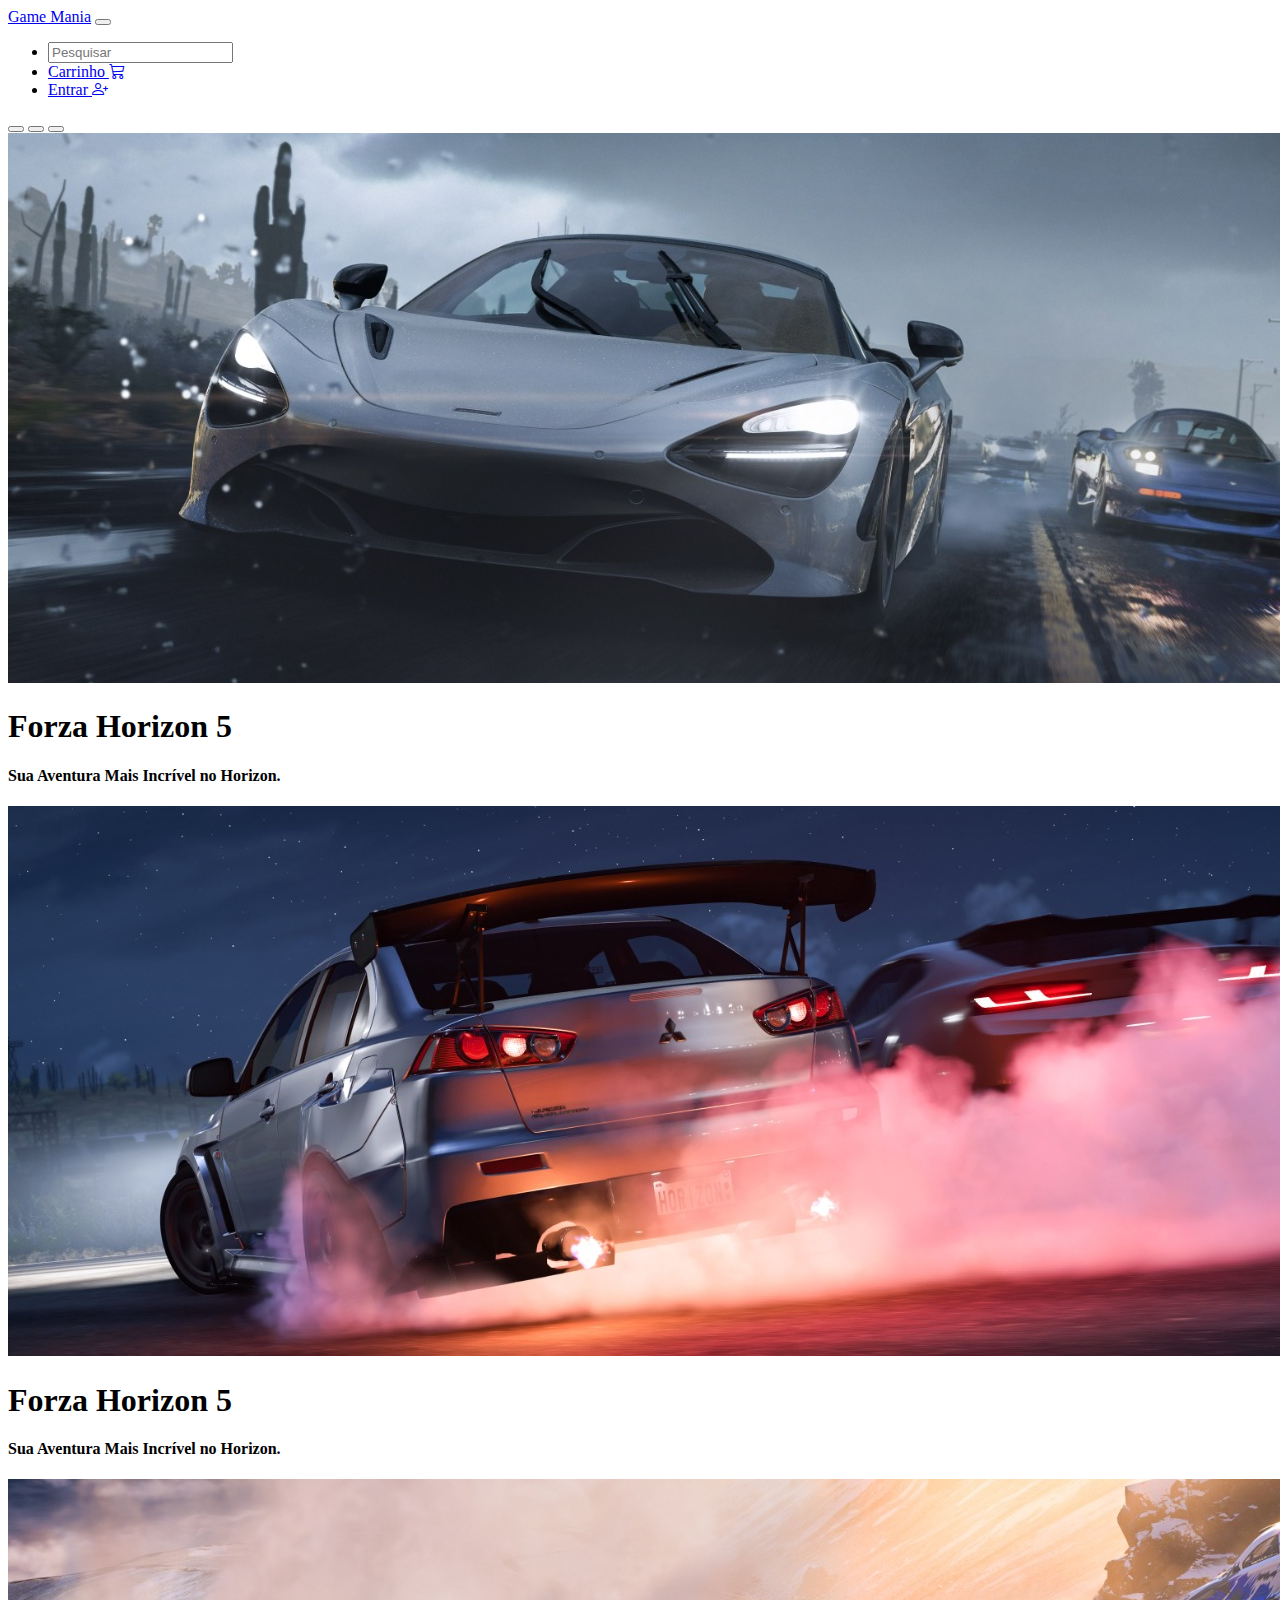
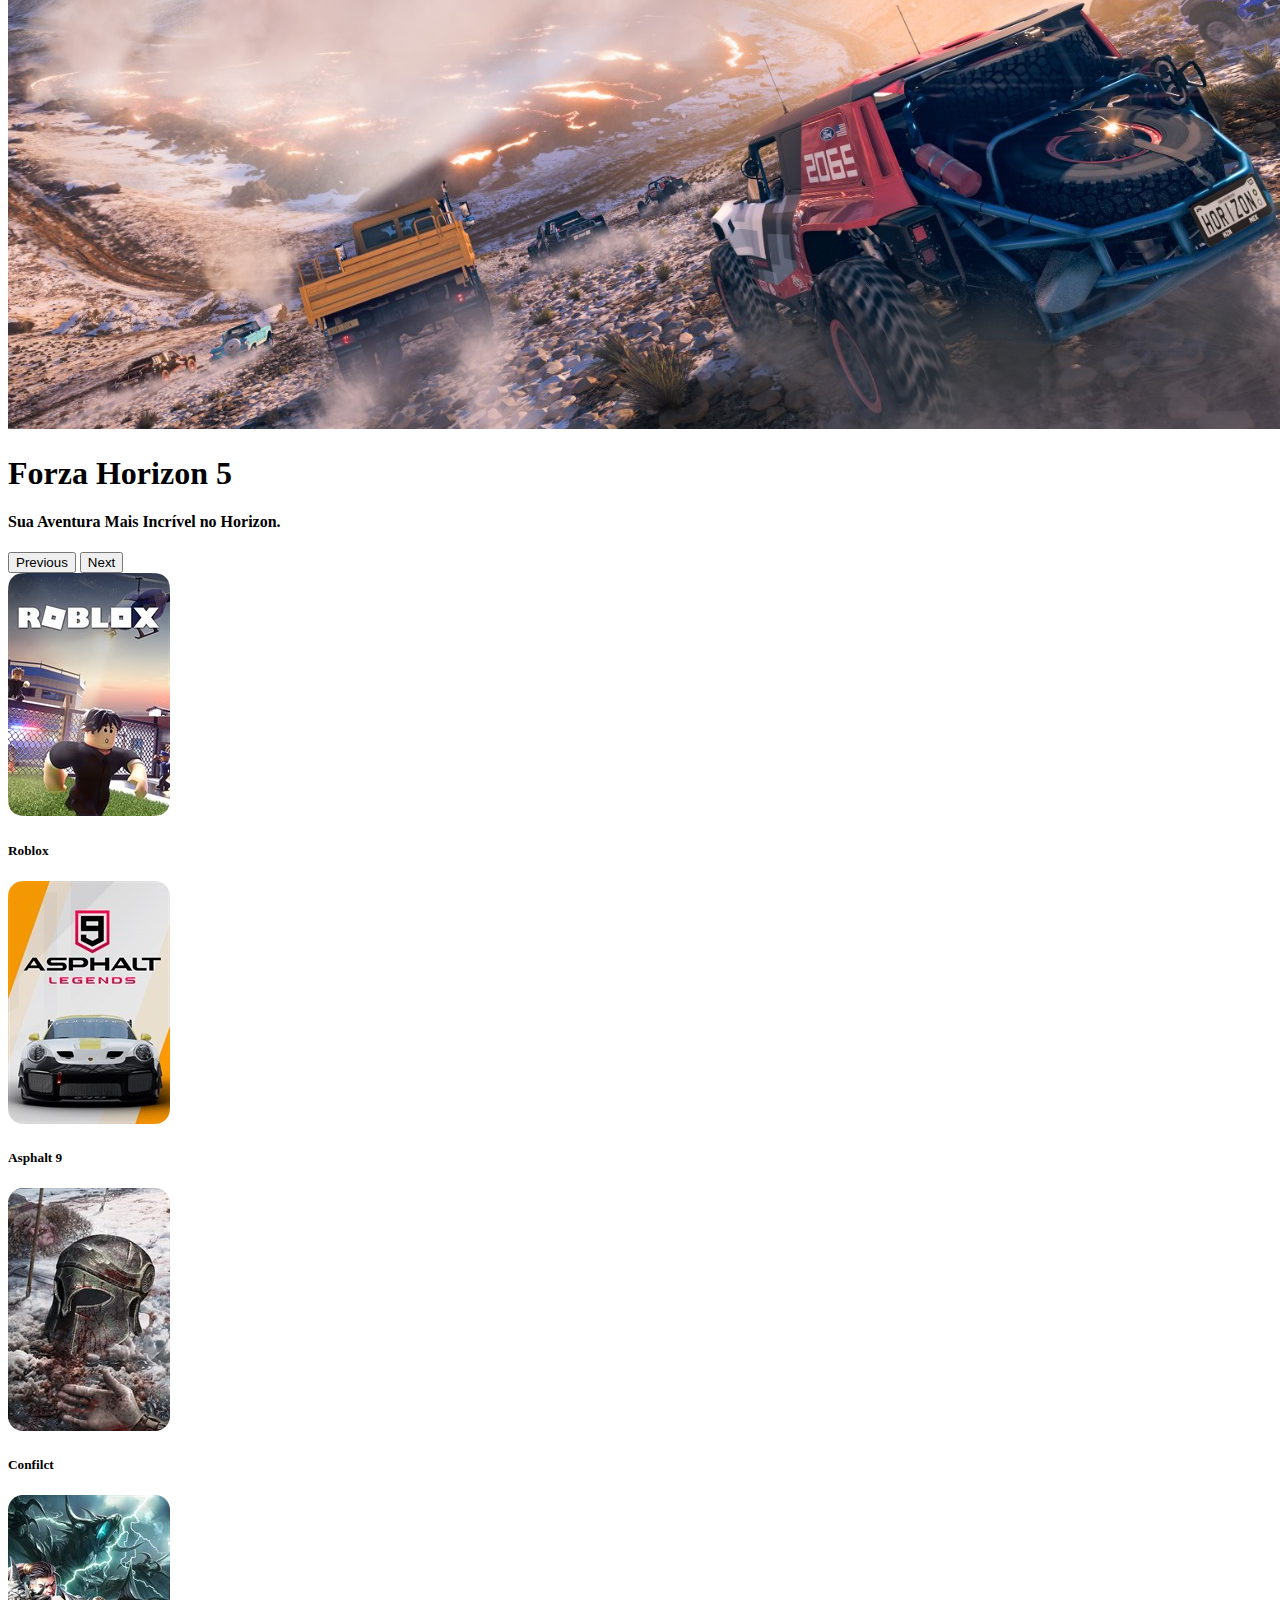
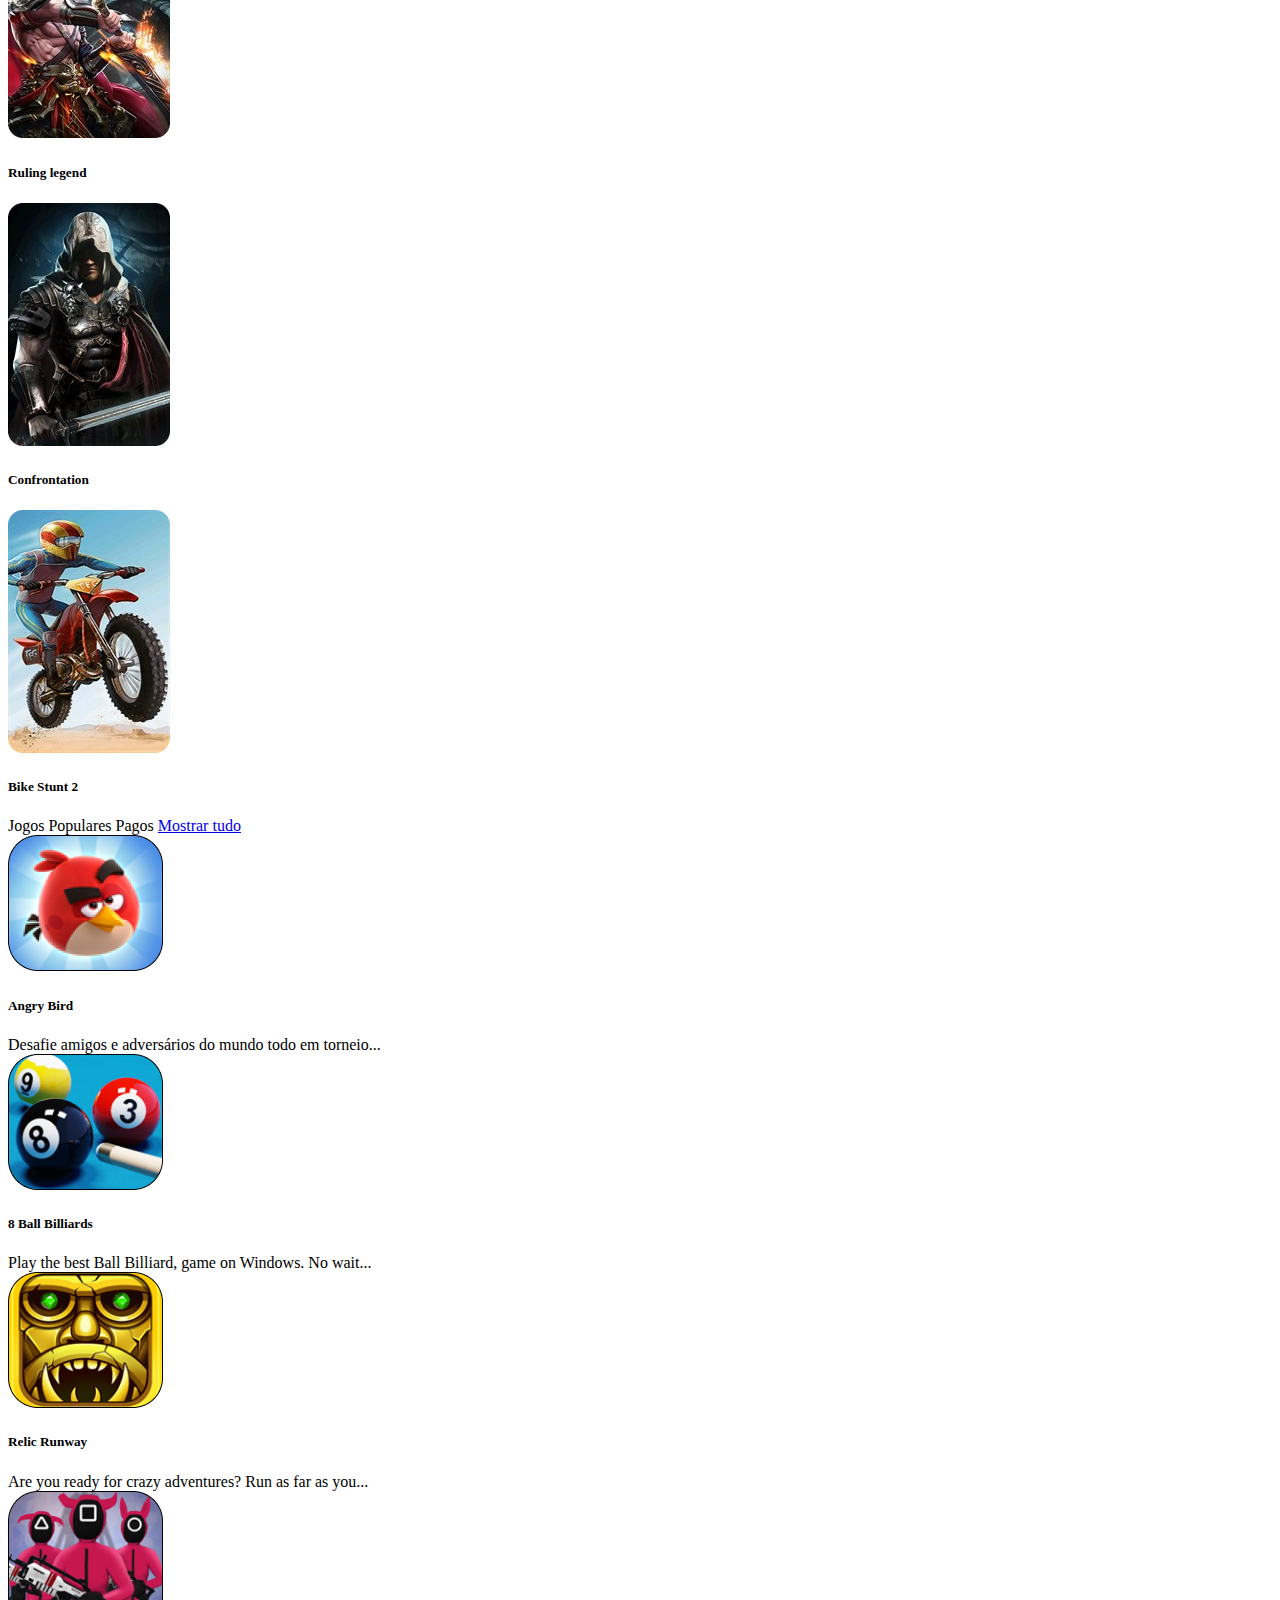
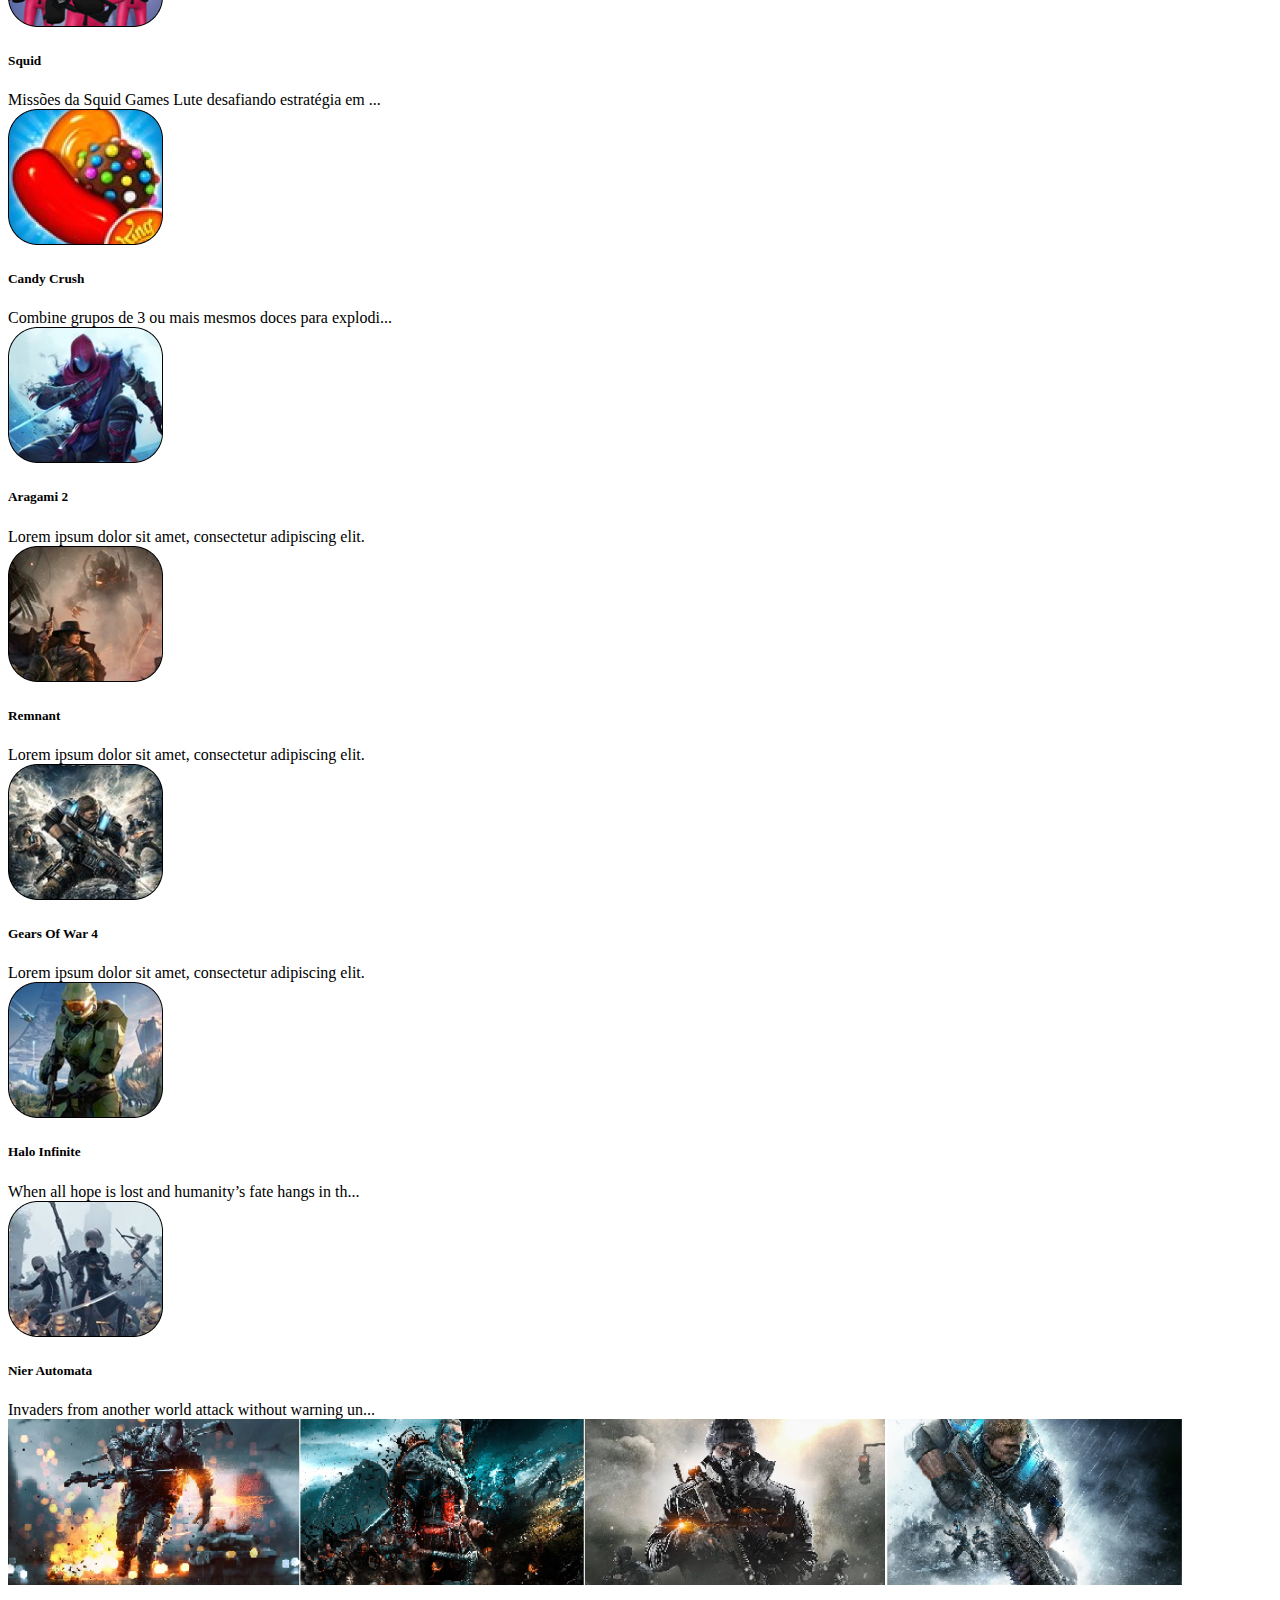
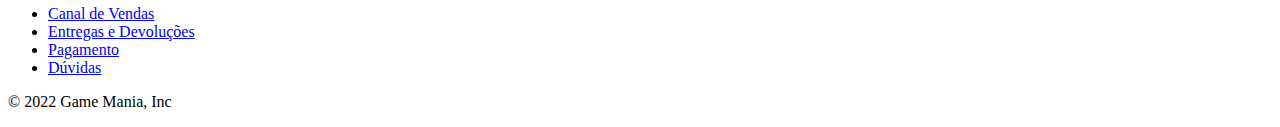
==== index.html @ 52de8669 "Game Mania" ====
<!DOCTYPE html>
<html lang="pt-br">

<head>
  <meta charset="UTF-8">
  <meta http-equiv="X-UA-Compatible" content="IE=edge">
  <meta name="viewport" content="width=device-width, initial-scale=1.0">
  <title>Game Mania</title>
  <link href="https://cdn.jsdelivr.net/npm/bootstrap@5.1.3/dist/css/bootstrap.min.css" rel="stylesheet"
    integrity="sha384-1BmE4kWBq78iYhFldvKuhfTAU6auU8tT94WrHftjDbrCEXSU1oBoqyl2QvZ6jIW3" crossorigin="anonymous">
  <link rel="stylesheet" href="https://cdn.jsdelivr.net/npm/bootstrap-icons@1.7.2/font/bootstrap-icons.css">
  <link rel="icon" type="image/png" href="img/favicon.png" sizes="16x16 ">
  <link rel="stylesheet" href="css/Style.css">
  
</head>

<body>
  <header>
  
       
    <div class="menu">
     <nav class="navbar navbar-expand-lg navbar-light bg">
        <div class="container-fluid">
          
          <a class="navbar-brand" href="index.html">Game Mania</a>
          <button class="navbar-toggler" type="button" data-bs-toggle="collapse"
            data-bs-target="#navbarSupportedContent" aria-controls="navbarSupportedContent" aria-expanded="false"
            aria-label="Toggle navigation">
            <span class="navbar-toggler-icon"></span>
          </button>
          <div class="collapse navbar-collapse" id="navbarSupportedContent">
            <ul class="navbar-nav me-auto mb-2 mb-lg-0">
              <li class="nav-item">
                <input type="search" name="busca" class="busca" placeholder="Pesquisar">
              </li>
              <li class="nav-item">
                <a class="nav-link" href="carrinho.html">Carrinho <i class="bi bi-cart3"></i></a>
              </li>
              <li class="nav-item">
                <a class="nav-link" href="login.html">Entrar <i class="bi bi-person-plus"></i></a>
              </li>
            </ul>
          </div>
        </div>
       </nav>
    </div>
  </header>


  <section>
    <div id="carouselExampleCaptions" class="carousel slide" data-bs-ride="carousel">
      <div class="carousel-indicators">
        <button type="button" data-bs-target="#carouselExampleCaptions" data-bs-slide-to="0" class="active"
          aria-current="true" aria-label="Slide 1"></button>
        <button type="button" data-bs-target="#carouselExampleCaptions" data-bs-slide-to="1"
          aria-label="Slide 2"></button>
        <button type="button" data-bs-target="#carouselExampleCaptions" data-bs-slide-to="2"
          aria-label="Slide 3"></button>
      </div>
      <div class="carousel-inner">
        <div class="carousel-item active">
          <img src="img/banner1.jfif" class="d-block w-100" alt="...">
          <div class="carousel-caption d-none d-md-block">
            <h1>Forza Horizon 5</h1>
            <p>
            <h4>Sua Aventura Mais Incrível no Horizon.</h4>
            </p>
          </div>
        </div>
        <div class="carousel-item">
          <img src="img/banner4.jfif" class="d-block w-100" alt="...">
          <div class="carousel-caption d-none d-md-block">
            <h1>Forza Horizon 5</h1>
            <p>
            <h4>Sua Aventura Mais Incrível no Horizon.</h4>
            </p>
          </div>
        </div>
        <div class="carousel-item">
          <img src="img/banner5.jfif" class="d-block w-100" alt="...">
          <div class="carousel-caption d-none d-md-block">
            <h1>Forza Horizon 5</h1>
            <p>
            <h4>Sua Aventura Mais Incrível no Horizon.</h4>
            </p>
          </div>
        </div>
      </div>
      <button class="carousel-control-prev" type="button" data-bs-target="#carouselExampleCaptions"
        data-bs-slide="prev">
        <span class="carousel-control-prev-icon" aria-hidden="true"></span>
        <span class="visually-hidden">Previous</span>
      </button>
      <button class="carousel-control-next" type="button" data-bs-target="#carouselExampleCaptions"
        data-bs-slide="next">
        <span class="carousel-control-next-icon" aria-hidden="true"></span>
        <span class="visually-hidden">Next</span>
      </button>
    </div>
  </section>

  <main class="container-grid-jogosM">
    <section>
      <div class="icon">
        <img src="img/jogoM1.png" alt="Jogo" title="Roblox">
      </div>
      <h5>Roblox</h5>
    </section>

    <section>
      <div class="icon">
        <img src="img/jogoM2.png" alt="Jogo" title="Asphalt 9">
      </div>
      <h5>Asphalt 9</h5>
    </section>

    <section>
      <div class="icon">
        <img src="img/jogoM3.png" alt="Jogo" title="Confilct">
      </div>
      <h5>Confilct</h5>
    </section>

    <section>
      <div class="icon">
        <img src="img/jogoM4.png" alt="Jogo" title="Ruling legend">
      </div>
      <h5>Ruling legend</h5>
    </section>

    <section>
      <div class="icon">
        <img src="img/jogoM5.png" alt="Jogo" title="Confrontation">
      </div>
      <h5>Confrontation</h5>
    </section>

    <section>
      <div class="icon">
        <img src="img/jogoM6.png" alt="Jogo" title="Confrontation">
      </div>
      <h5>Bike Stunt 2</h5>
    </section>
  </main>


  <div class="mais-jogos"> <a>Jogos Populares Pagos <a href="jogos.html" target="_blank">Mostrar
        tudo</a></a><br></div>


  <main class="container-grid-jogosP">
    <section>
      <div class="icon">
        <img src="img/jogoP1.png" alt="Jogo" title="Roblox">
      </div>
      <h5>Angry Bird</h5>
      <span>Desafie amigos e adversários do mundo todo em torneio...</span>

    </section>

    <section>
      <div class="icon">
        <img src="img/jogoP2.png" alt="Jogo" title="Asphalt 9">
      </div>
      <h5>8 Ball Billiards</h5>
      <span>Play the best Ball Billiard, game on Windows. No wait...</span>

    </section>

    <section>
      <div class="icon">
        <img src="img/jogoP3.png" alt="Jogo" title="Confilct">
      </div>
      <h5>Relic Runway</h5>
      <span>Are you ready for crazy adventures? Run as far as you...</span>
    </section>

    <section>
      <div class="icon">
        <img src="img/jogoP4.png" alt="Jogo" title="Ruling legend">
      </div>
      <h5>Squid</h5>
      <span>Missões da Squid Games Lute desafiando estratégia em ...</span>
    </section>

    <section>
      <div class="icon">
        <img src="img/jogoP5.png" alt="Jogo" title="Confrontation">
      </div>
      <h5>Candy Crush</h5>
      <span>Combine grupos de 3 ou mais mesmos doces para explodi...</span>
      </section>
  </main>


  <main class="container-grid-jogosP">
    <section>
      <div class="icon">
        <img src="img/jogoP6.png" alt="Jogo" title="Roblox">
      </div>
      <h5>Aragami 2</h5>
      <span>Lorem ipsum dolor sit amet, consectetur adipiscing elit.</span>
      </section>

    <section>
      <div class="icon">
        <img src="img/jogoP7.png" alt="Jogo" title="Asphalt 9">
      </div>
      <h5>Remnant</h5>
      <span>Lorem ipsum dolor sit amet, consectetur adipiscing elit.</span>
    </section>

    <section>
      <div class="icon">
        <img src="img/jogoP8.png" alt="Jogo" title="Confilct">
      </div>
      <h5>Gears Of War 4</h5>
      <span>Lorem ipsum dolor sit amet, consectetur adipiscing elit.</span>
    </section>

    <section>
      <div class="icon">
        <img src="img/jogoP9.png" alt="Jogo" title="Ruling legend">
      </div>
      <h5>Halo Infinite</h5>
      <span>When all hope is lost and humanity’s fate hangs in th...</span>
    </section>

    <section>
      <div class="icon">
        <img src="img/jogoP10.png" alt="Jogo" title="Confrontation">
      </div>
      <h5>Nier Automata</h5>
      <span>Invaders from another world attack without warning un...</span>
    </section>
  </main>

  <div class="BannerRodape">
    <img src="img/bannerRodape.png" alt="Jogo" title="BannerRodape">
  </div>



  <div class="b-example-divider"></div>
  <div class="container">
    <footer class="py-3 my-4">
      <ul class="nav justify-content-center border-bottom pb-3 mb-3">
        <li class="nav-item"><a href="#" class="nav-link px-2 text-muted">Canal de Vendas</a></li>
        <li class="nav-item"><a href="#" class="nav-link px-2 text-muted">Entregas e Devoluções</a></li>
        <li class="nav-item"><a href="#" class="nav-link px-2 text-muted">Pagamento</a></li>
        <li class="nav-item"><a href="#" class="nav-link px-2 text-muted">Dúvidas</a></li>
      </ul>
      <p class="text-center text-muted">&copy; 2022 Game Mania, Inc</p>
    </footer>
  </div>


  <script src="https://cdn.jsdelivr.net/npm/bootstrap@5.1.3/dist/js/bootstrap.bundle.min.js"
    integrity="sha384-ka7Sk0Gln4gmtz2MlQnikT1wXgYsOg+OMhuP+IlRH9sENBO0LRn5q+8nbTov4+1p"
    crossorigin="anonymous"></script>

</body>

</html>
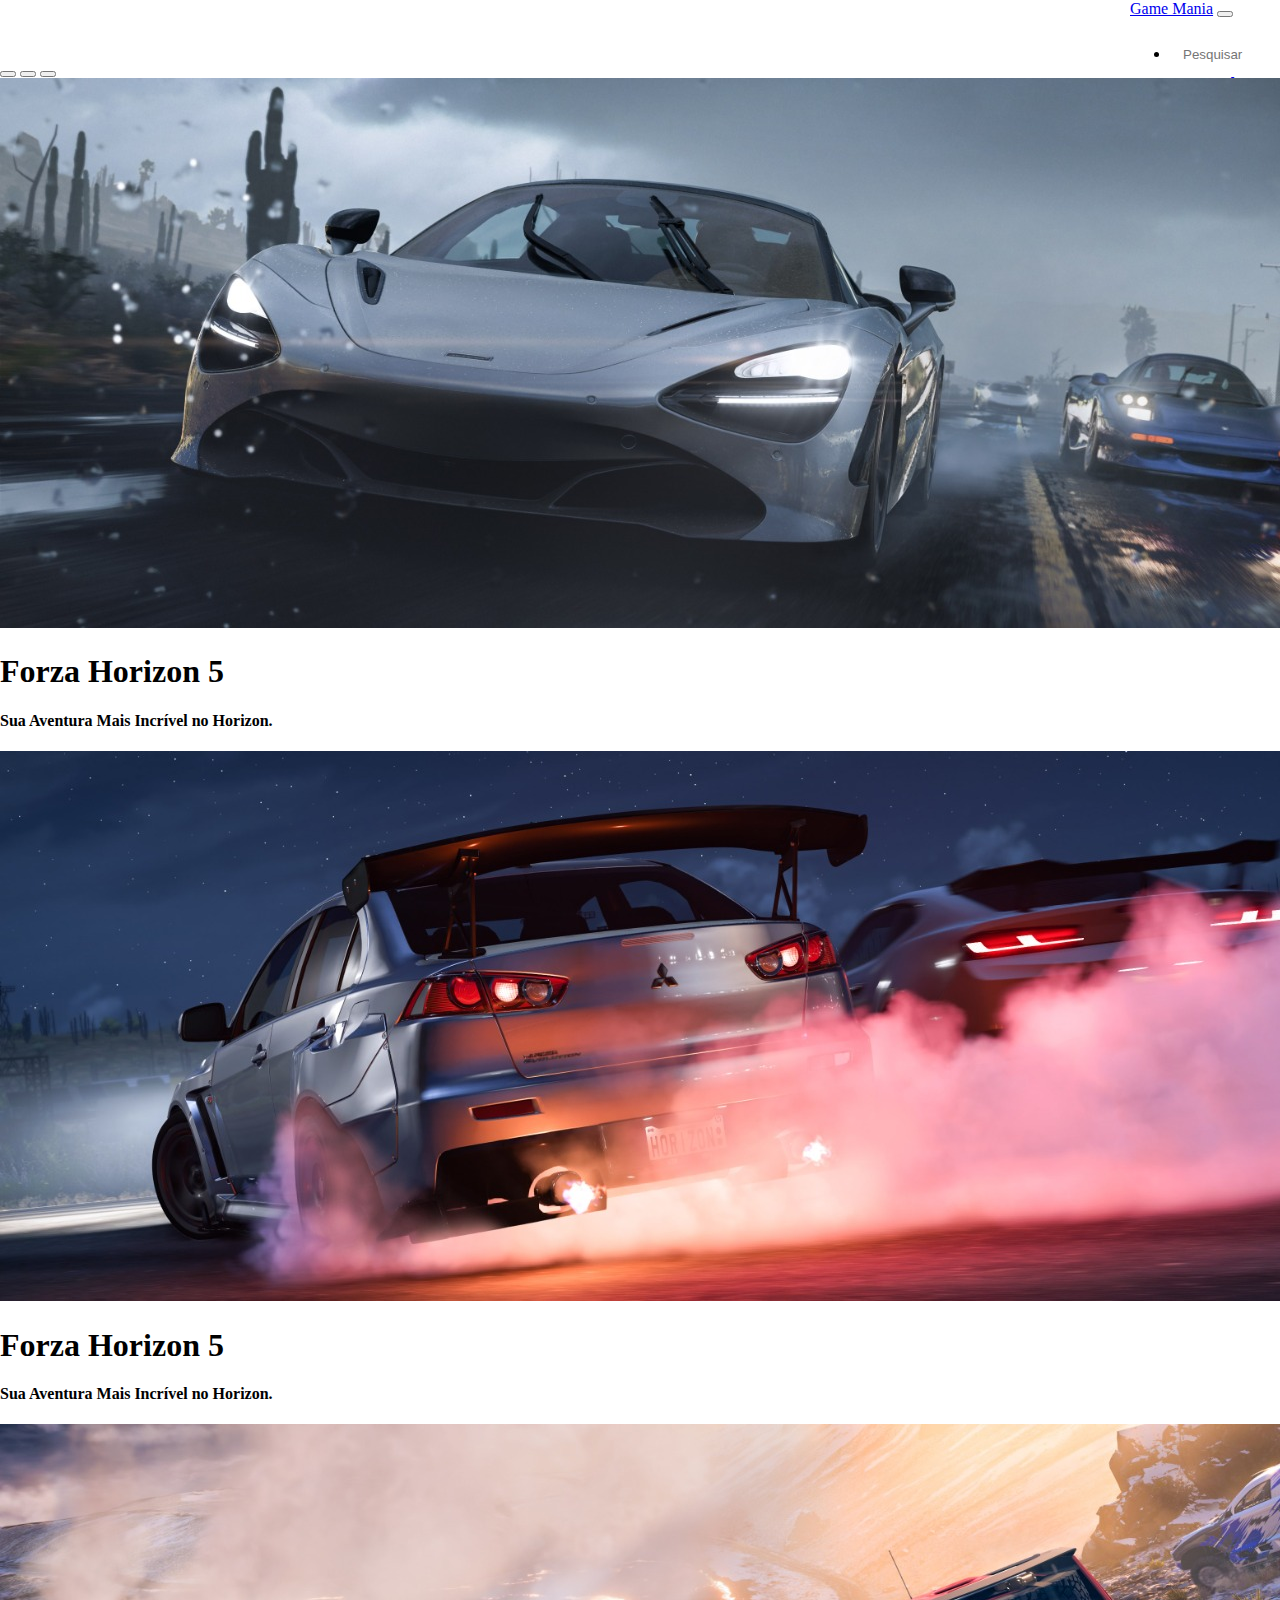
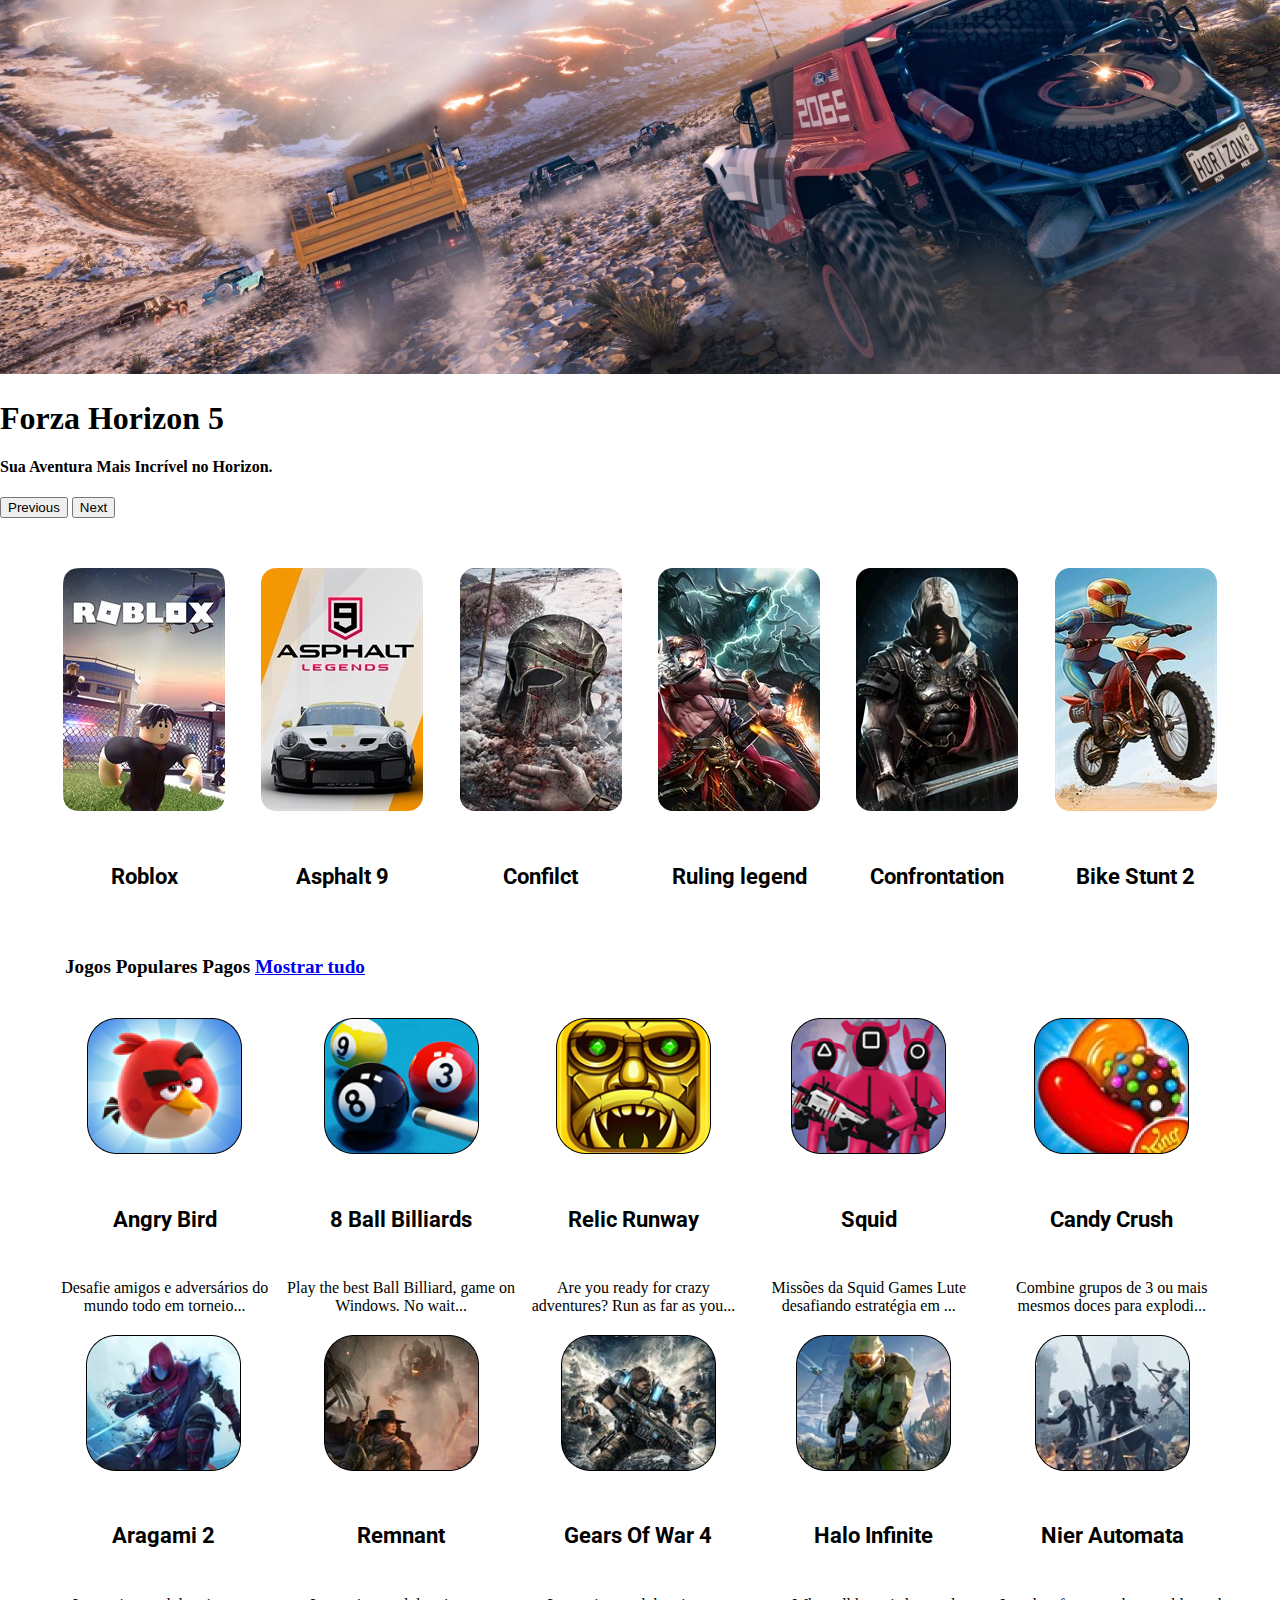
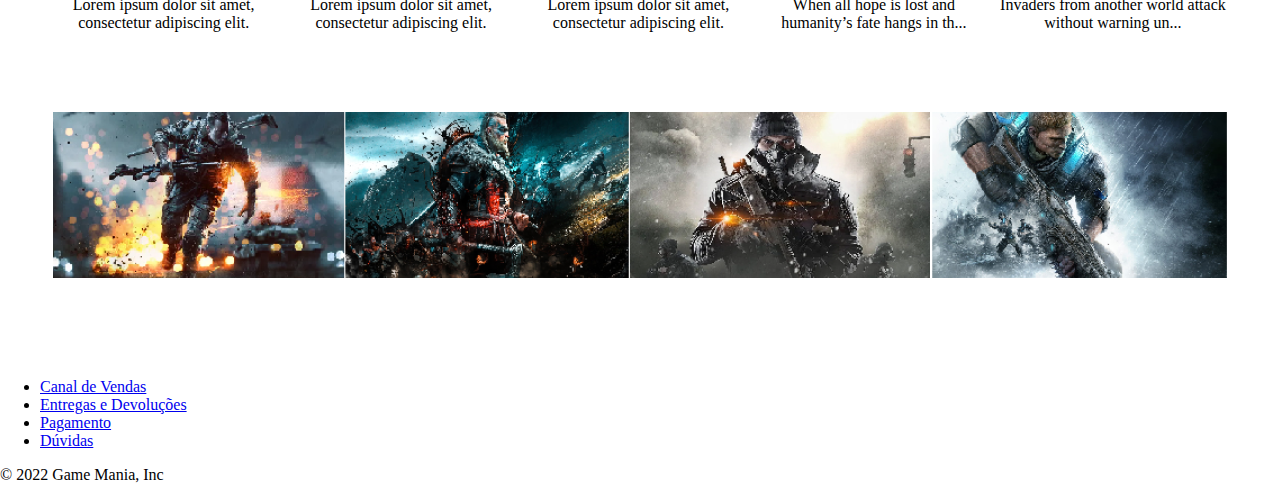
==== commit 25fe0cdf: "Game Mania" ====
--- a/index.html
+++ b/index.html
@@ -10,7 +10,7 @@
     integrity="sha384-1BmE4kWBq78iYhFldvKuhfTAU6auU8tT94WrHftjDbrCEXSU1oBoqyl2QvZ6jIW3" crossorigin="anonymous">
   <link rel="stylesheet" href="https://cdn.jsdelivr.net/npm/bootstrap-icons@1.7.2/font/bootstrap-icons.css">
   <link rel="icon" type="image/png" href="img/favicon.png" sizes="16x16 ">
-  <link rel="stylesheet" href="css/Style.css">
+  <link rel="stylesheet" href="css/style.css">
   
 </head>
 
--- a/css/style.css
+++ b/css/style.css
@@ -0,0 +1,133 @@
+@import url('https://fonts.googleapis.com/css2?family=Roboto&display=swap');
+
+body{
+    margin: 0;
+    padding: 0;
+    box-sizing: border-box;
+}
+
+header{
+    height: 60px;
+    background-color: #ffffff;
+}
+
+
+.menu {
+    width: 100%;
+    display: flex;
+    justify-content: right;   
+}
+
+.nav-item i {
+font-size: 20px;
+}
+
+.busca{
+
+    background: url(img/pesquisar1.png) no-repeat center right;
+    padding: 13px;
+    border: none;
+    width: 110px;
+    -wibkit-transition: all 0.5s linear;
+    transition: all 0.5s linear;
+    cursor: pointer;
+}
+
+.busca:focus{
+    width: 700px;
+    border-bottom: solid 1px #ddd;
+    outline: none;
+    
+}
+
+.container-grid-jogosM{
+    width: 1190px;
+    margin: 0 auto;
+    display: flex;
+    justify-content: space-around;
+    text-align: center;
+    margin-top: 50px;
+    cursor: pointer;
+    
+}
+
+main h5{
+    font-family: 'roboto';
+    font-size: 140%;
+    padding: 10px;  
+}
+
+.container-grid-jogosM img:hover {
+    box-shadow: 0 0 20px 1px rgba(24, 25, 26, 0.5);
+    border-radius: 15px;
+}
+
+.mais-jogos{
+    width: 1150px;
+    font-weight: 600;
+    margin: 0 auto;
+    font-size: 120%;
+    padding: 20px;
+    
+}
+
+.container-grid-jogosP{
+    width: 1190px;
+    margin: 0 auto;
+    display: flex;
+    justify-content: space-around;
+    text-align: center;
+    margin-top: 20px;
+    cursor: pointer;
+    
+}
+
+.container-grid-jogosP img:hover {
+    box-shadow: 0 0 20px 1px rgba(24, 25, 26, 0.5);
+    border-radius: 30px;
+}
+
+.footer{
+    
+    display: flex;
+    justify-content: center;
+    font-size: 70%;
+}
+
+.b-example-divider {
+    margin-top: 100px;
+}
+
+
+.BannerRodape{
+    display: flex;
+    justify-content: center;
+
+    text-align: center;
+    margin-top: 80px;
+    
+    
+    
+}
+
+
+@media screen and (max-width: 700px) { 
+    .container-grid-jogosM img {
+
+        width: 70%;
+
+    }
+    .container-grid-jogosP img {
+
+        width: 40%;
+
+    }
+    .BannerRodape img {
+
+        width: 100%;
+
+    }
+
+}
+
+
